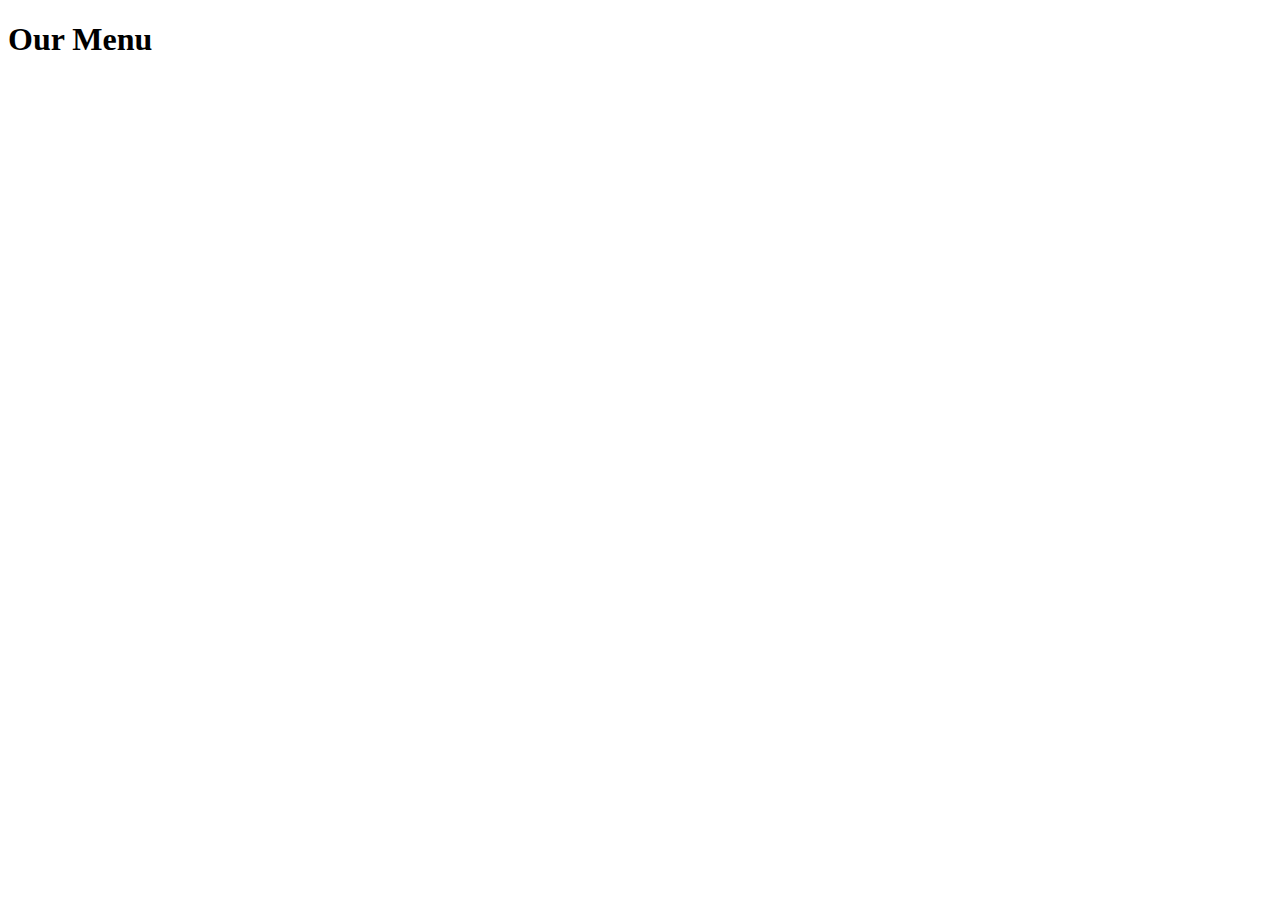
==== module2_solution/index.html @ a848407a "added title to the website" ====
<!DOCTYPE html>
<html lang="en">
<head>
	<meta charset="UTF-8">
	<meta name="viewport" content="width=device-width, initial-scale=1.0">
	<title>Our Menu</title>
</head>
<body>
	<h1>Our Menu</h1>
</body>
</html>
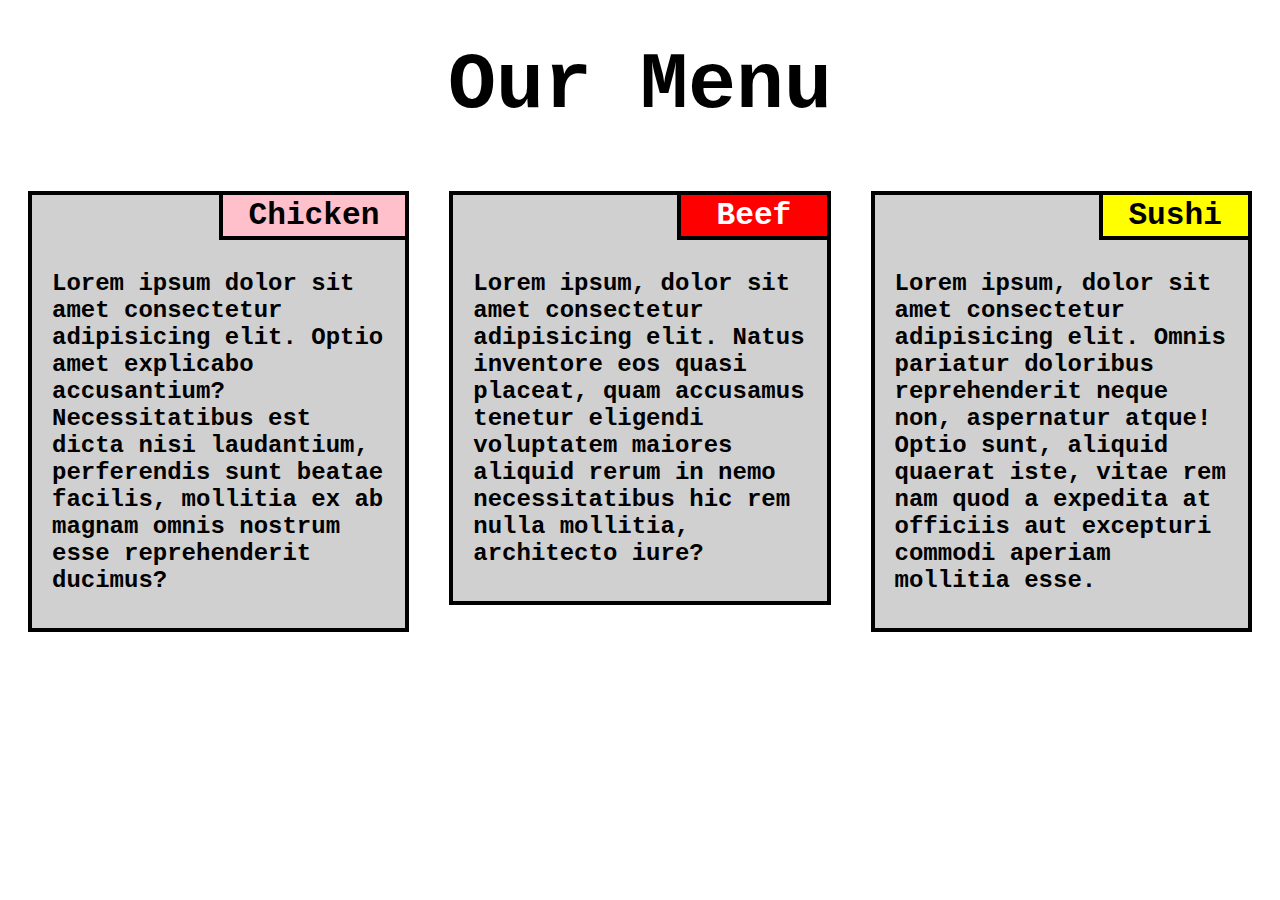
==== commit 7821dc87: "for small sized devices(width<=767px) the 3 containers are stacked on upon another in 3 rows coverin" ====
--- a/module2_solution/index.html
+++ b/module2_solution/index.html
@@ -3,9 +3,34 @@
 <head>
 	<meta charset="UTF-8">
 	<meta name="viewport" content="width=device-width, initial-scale=1.0">
+	<link rel="stylesheet" href="css-styles.css">
 	<title>Our Menu</title>
 </head>
 <body>
 	<h1>Our Menu</h1>
+
+				<!-- ********** Chicken ********** -->
+	<div class="col-lg-4 col-md-6 col-sm-12">
+		<div class="container">
+			<div id="chicken">Chicken</div>
+			<p id="p1">Lorem ipsum dolor sit amet consectetur adipisicing elit. Optio amet explicabo accusantium? Necessitatibus est dicta nisi laudantium, perferendis sunt beatae facilis, mollitia ex ab magnam omnis nostrum esse reprehenderit ducimus?</p>
+		</div>
+	</div>
+
+				<!-- ********** Beef ********** -->
+	<div class="col-lg-4 col-md-6 col-sm-12">
+		<div class="container">
+			<div id="beef">Beef</div>
+			<p id="p2">Lorem ipsum, dolor sit amet consectetur adipisicing elit. Natus inventore eos quasi placeat, quam accusamus tenetur eligendi voluptatem maiores aliquid rerum in nemo necessitatibus hic rem nulla mollitia, architecto iure?</p>
+		</div>
+	</div>
+
+				<!-- ********** Sushi ********** -->
+	<div class="col-lg-4 col-md-12 col-sm-12">
+		<div class="container">
+			<div id="sushi">Sushi</div>
+			<p id="p3">Lorem ipsum, dolor sit amet consectetur adipisicing elit. Omnis pariatur doloribus reprehenderit neque non, aspernatur atque! Optio sunt, aliquid quaerat iste, vitae rem nam quod a expedita at officiis aut excepturi commodi aperiam mollitia esse.</p>
+		</div>
+	</div>
 </body>
 </html>--- a/module2_solution/css-styles.css
+++ b/module2_solution/css-styles.css
@@ -0,0 +1,248 @@
+*{
+	box-sizing: border-box;
+}
+
+body{
+		font-family: courier new;
+		font-weight: bold;
+}
+
+h1{
+	text-align: center;
+	margin-top: 40px;
+	font-size: 500%;
+	margin-bottom: 40px;
+}
+
+.container{
+	border: 4px solid black;
+	background-color: #D0D0D0;
+	font-size: 24px;
+	margin: 20px;
+}
+
+#chicken{
+	border-bottom: 4px solid black;
+	border-left: 4px solid black;
+	width: 50%;
+	height: 45px;
+	float: right;
+	margin-bottom: 20px;
+	background-color: pink;
+	font-weight: bold;
+	font-size: 130%;
+	display: flex;
+	justify-content: center;
+	align-items: center;
+}
+
+#beef{
+	border-bottom: 4px solid black;
+	border-left: 4px solid black;
+	width: 40%;
+	height: 45px;
+	float: right;
+	margin-bottom: 20px;
+	background-color: red;
+	color: white;
+	font-weight: bold;
+	font-size: 130%;
+	display: flex;
+	justify-content: center;
+	align-items: center;
+}
+
+#sushi{
+	border-bottom: 4px solid black;
+	border-left: 4px solid black;
+	width: 40%;
+	height: 45px;
+	float: right;
+	margin-bottom: 20px;
+	background-color: yellow;
+	font-weight: bold;
+	font-size: 130%;
+	display: flex;
+	justify-content: center;
+	align-items: center;
+}
+
+#p1{
+	clear: right;
+	padding: 10px 20px 10px 20px;
+}
+
+#p2{
+	clear: right;
+	padding: 10px 20px 10px 20px;
+}
+
+#p3{
+	clear: right;
+	padding: 10px 20px 10px 20px;
+}
+
+								/* **********Desktop View********** */
+@media (min-width: 992px) {
+	.col-lg-1, .col-lg-2, .col-lg-3, .col-lg-4, .col-lg-5, .col-lg-6, .col-lg-7, .col-lg-8, .col-lg-9, .col-lg-10, .col-lg-11, .col-lg-12{
+		float: left;
+	}
+
+	.col-lg-1{
+		width: 8.33%;
+	}
+
+	.col-lg-2{
+		width: 16.66%;
+	}
+
+	.col-lg-3{
+		width: 25%;
+	}
+
+	.col-lg-4{
+		width: 33.33%;
+	}
+
+	.col-lg-5{
+		width: 41.66%;
+	}
+
+	.col-lg-6{
+		width: 50%;
+	}
+
+	.col-lg-7{
+		width: 58.33%;
+	}
+
+	.col-lg-8{
+		width: 66.66%;
+	}
+
+	.col-lg-9{
+		width: 75%;
+	}
+
+	.col-lg-10{
+		width: 83.33%;
+	}
+
+	.col-lg-11{
+		width: 91.66%;
+	}
+
+	.col-lg-12{
+		width: 100%;
+	}
+}
+
+								/* **********Tablet View********** */
+@media (min-width: 768px) and (max-width: 991px) {
+	.col-md-1, .col-md-2, .col-md-3, .col-md-4, .col-md-5, .col-md-6, .col-md-7, .col-md-8, .col-md-9, .col-md-10, .col-md-11, .col-md-12{
+		float: left;
+	}
+
+	.col-md-1{
+		width: 8.33%;
+	}
+
+	.col-md-2{
+		width: 16.66%;
+	}
+
+	.col-md-3{
+		width: 25%;
+	}
+
+	.col-md-4{
+		width: 33.33%;
+	}
+
+	.col-md-5{
+		width: 41.66%;
+	}
+
+	.col-md-6{
+		width: 50%;
+	}
+
+	.col-md-7{
+		width: 58.33%;
+	}
+
+	.col-md-8{
+		width: 66.66%;
+	}
+
+	.col-md-9{
+		width: 75%;
+	}
+
+	.col-md-10{
+		width: 83.33%;
+	}
+
+	.col-md-11{
+		width: 91.66%;
+	}
+
+	.col-md-12{
+		width: 100%;
+	}sm
+}
+
+								/* **********Mobile View********** */
+@media (max-width: 767px) {
+	.col-sm-1, .col-sm-2, .col-sm-3, .col-sm-4, .col-sm-5, .col-sm-6, .col-sm-7, .col-sm-8, .col-sm-9, .col-sm-10, .col-sm-11, .col-sm-12{
+		float: left;
+	}
+
+	.col-sm-1{
+		width: 8.33%;
+	}
+
+	.col-sm-2{
+		width: 16.66%;
+	}
+
+	.col-sm-3{
+		width: 25%;
+	}
+
+	.col-sm-4{
+		width: 33.33%;
+	}
+
+	.col-sm-5{
+		width: 41.66%;
+	}
+
+	.col-sm-6{
+		width: 50%;
+	}
+
+	.col-sm-7{
+		width: 58.33%;
+	}
+
+	.col-sm-8{
+		width: 66.66%;
+	}
+
+	.col-sm-9{
+		width: 75%;
+	}
+
+	.col-sm-10{
+		width: 83.33%;
+	}
+
+	.col-sm-11{
+		width: 91.66%;
+	}
+
+	.col-sm-12{
+		width: 100%;
+	}
+}